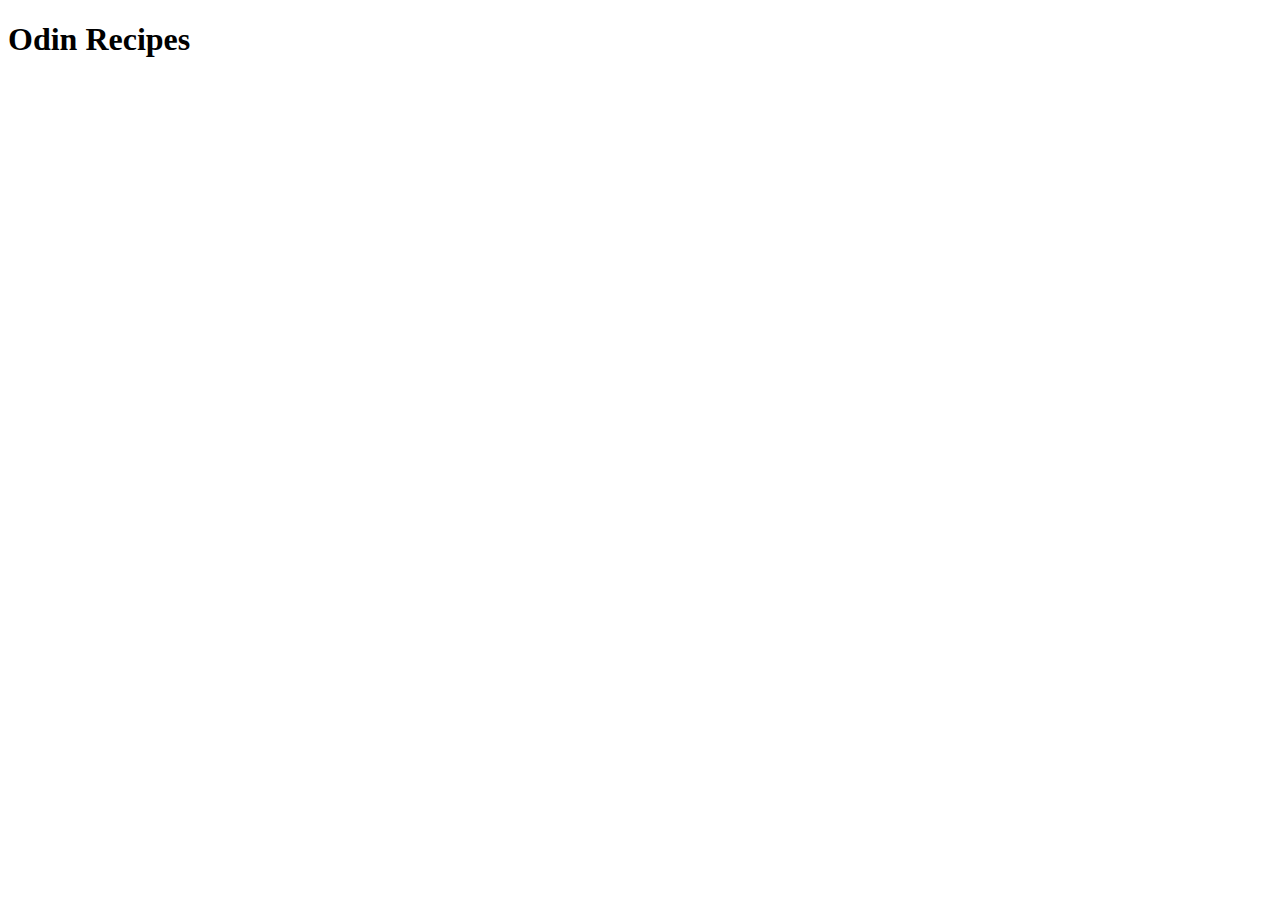
==== index.html @ ca81568f "Add "index.html"" ====
<!DOCTYPE html>
<html lang="en">
<head>
    <meta charset="UTF-8">
    <meta name="viewport" content="width=device-width, initial-scale=1.0">
    <title>Document</title>
</head>
<body>
    <h1>Odin Recipes</h1>
</body>
</html>
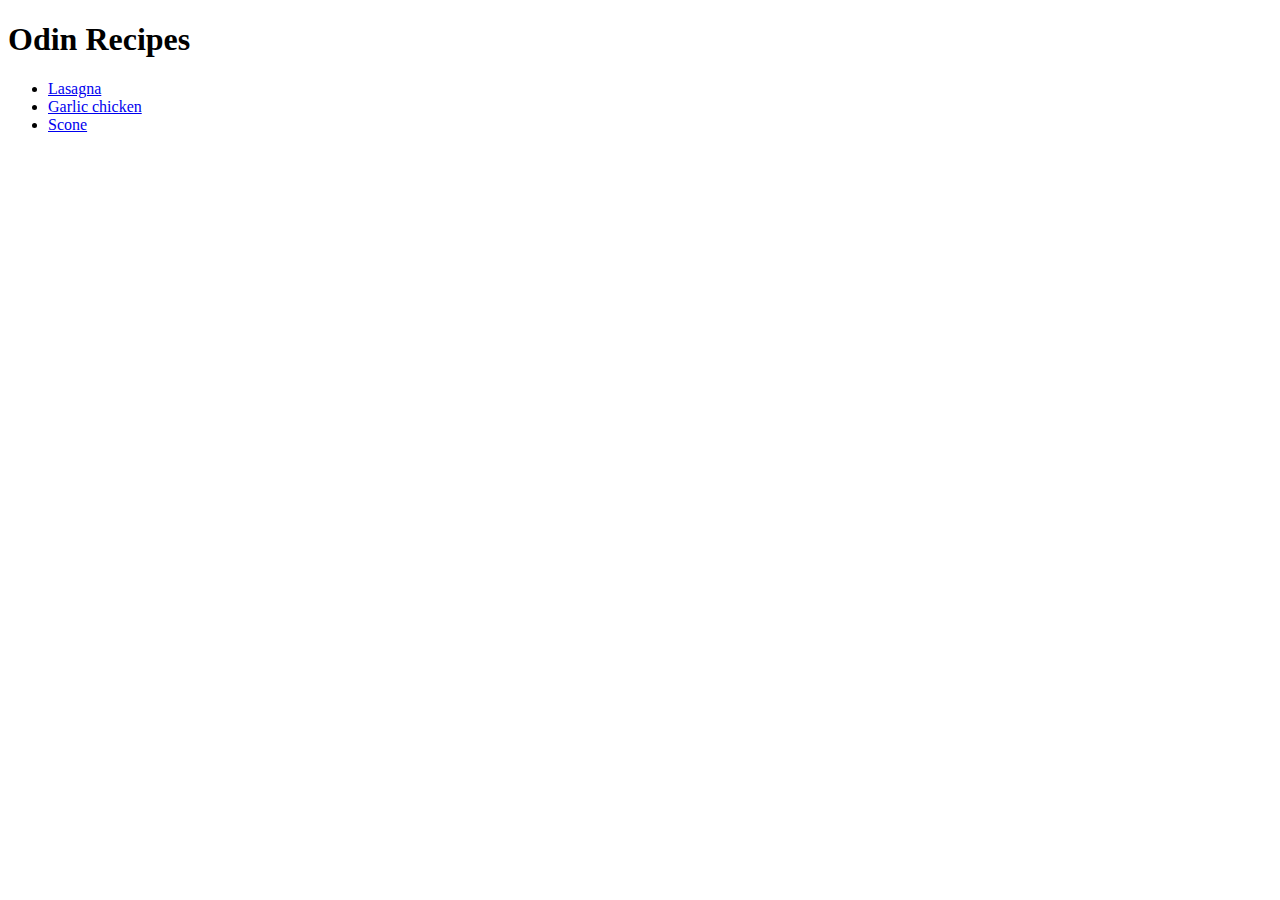
==== commit cfa83802: "Add 3 recipe page" ====
--- a/index.html
+++ b/index.html
@@ -7,5 +7,11 @@
 </head>
 <body>
     <h1>Odin Recipes</h1>
+    <ul>
+        <li><a href="./recipes/lasagna.html">Lasagna</a></li>
+        <li><a href="./recipes/garlic_chicken.html">Garlic chicken</a></li>
+        <li><a href="./recipes/scone.html">Scone</a></li>
+    </ul>
+
 </body>
 </html>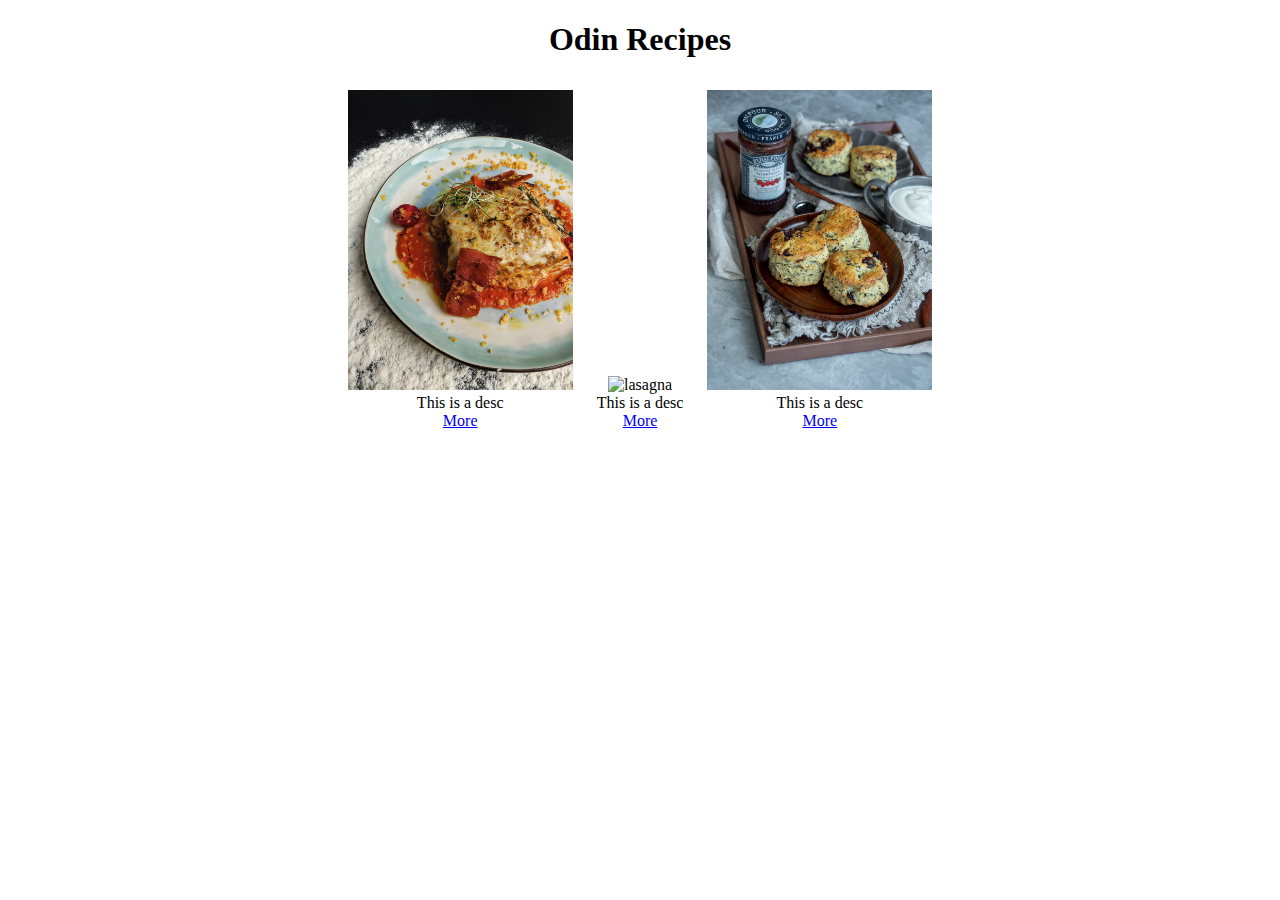
==== commit 96698ae6: "Change page structure and add basic css" ====
--- a/index.html
+++ b/index.html
@@ -3,15 +3,35 @@
 <head>
     <meta charset="UTF-8">
     <meta name="viewport" content="width=device-width, initial-scale=1.0">
+    <link rel="stylesheet" href="./css/style.css">
     <title>Document</title>
 </head>
 <body>
-    <h1>Odin Recipes</h1>
-    <ul>
-        <li><a href="./recipes/lasagna.html">Lasagna</a></li>
-        <li><a href="./recipes/garlic_chicken.html">Garlic chicken</a></li>
-        <li><a href="./recipes/scone.html">Scone</a></li>
-    </ul>
+    <header>
+        <h1>Odin Recipes</h1>
+    </header>
 
+    <main>
+        <div class="odin-foods">
+            <div class="card">
+                <div class="img-container"><img src="./images/lasagna.jpg" alt="lasagna"></div>     
+                <div class="short-description">This is a desc</div>
+                <div class="button-container"><a href="./recipes/lasagna.html">More</a></div>
+            </div>
+            <div class="card">
+                <div class="img-container"><img src="./images/garlic_chicken.jpg" alt="lasagna"></div>     
+                <div class="short-description">This is a desc</div>
+                <div class="button-container"><a href="./recipes/garlic_chicken.html">More</a></div>
+            </div>
+            <div class="card">
+                <div class="img-container"><img src="./images/scone.jpg" alt="lasagna"></div>     
+                <div class="short-description">This is a desc</div>
+                <div class="button-container"><a href="./recipes/scone.html">More</a></div>
+            </div>
+        </div>
+    </main>
+    <footer></footer>
 </body>
-</html>+</html>
+<!-- https://www.allrecipes.com/recipes/78/breakfast-and-brunch/ -->
+<!-- https://www.eatingwell.com/recipes/-->--- a/css/style.css
+++ b/css/style.css
@@ -0,0 +1,27 @@
+*,*::before,*::after{
+    box-sizing: inherit;
+}
+
+html{
+    box-sizing: border-box;
+}
+
+h1{
+    text-align: center;
+}
+
+img{
+    width: auto;
+    height: 300px;
+}
+
+.odin-foods{
+    width: 980px;
+    margin: 0px auto;
+    text-align: center;
+}
+
+div.card{
+    display: inline-block;
+    margin: 10px;
+}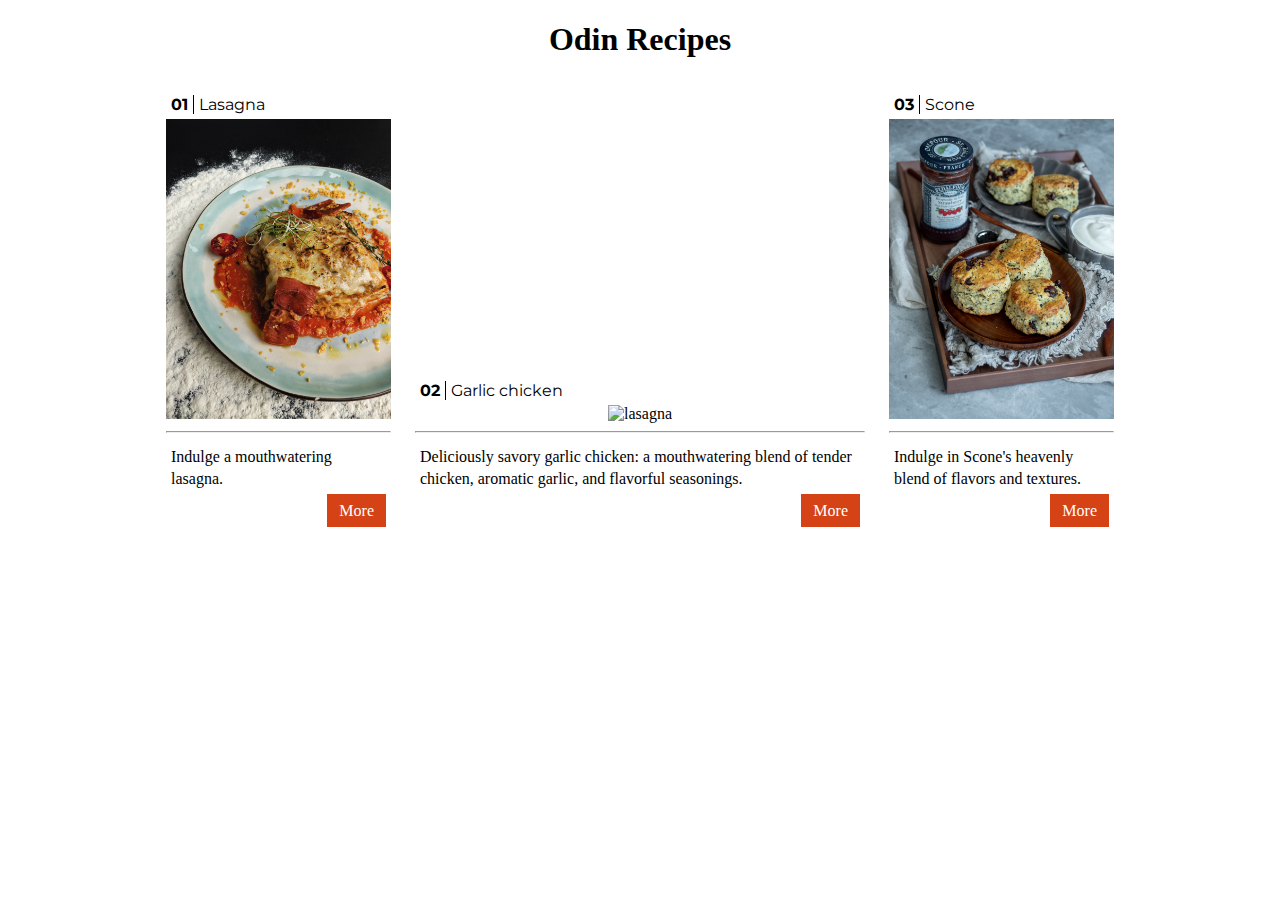
==== commit 44b14ccf: "Update index.html style" ====
--- a/index.html
+++ b/index.html
@@ -1,37 +1,50 @@
 <!DOCTYPE html>
 <html lang="en">
+
 <head>
     <meta charset="UTF-8">
     <meta name="viewport" content="width=device-width, initial-scale=1.0">
     <link rel="stylesheet" href="./css/style.css">
+    <link rel="preconnect" href="https://fonts.googleapis.com">
+    <link rel="preconnect" href="https://fonts.gstatic.com" crossorigin>
+    <link href="https://fonts.googleapis.com/css2?family=Montserrat&display=swap" rel="stylesheet">
     <title>Document</title>
 </head>
+
 <body>
     <header>
         <h1>Odin Recipes</h1>
     </header>
-
     <main>
         <div class="odin-foods">
             <div class="card">
-                <div class="img-container"><img src="./images/lasagna.jpg" alt="lasagna"></div>     
-                <div class="short-description">This is a desc</div>
+                <div class="food-label"><span class="food-num">01</span><span class="food-name">Lasagna</span></div>
+                <div class="img-container"><img src="./images/lasagna.jpg" alt="lasagna"></div>
+                <hr>
+                <div class="short description">Indulge a mouthwatering lasagna.</div>
                 <div class="button-container"><a href="./recipes/lasagna.html">More</a></div>
             </div>
             <div class="card">
-                <div class="img-container"><img src="./images/garlic_chicken.jpg" alt="lasagna"></div>     
-                <div class="short-description">This is a desc</div>
+                <div class="food-label"><span class="food-num">02</span><span class="food-name">Garlic chicken</span>
+                </div>
+                <div class="img-container"><img src="./images/garlic_chicken.jpg" alt="lasagna" /></div>
+                <hr>
+                <div class="long description">Deliciously savory garlic chicken: a mouthwatering blend of tender
+                    chicken, aromatic garlic, and flavorful seasonings.</div>
                 <div class="button-container"><a href="./recipes/garlic_chicken.html">More</a></div>
             </div>
             <div class="card">
-                <div class="img-container"><img src="./images/scone.jpg" alt="lasagna"></div>     
-                <div class="short-description">This is a desc</div>
+                <div class="food-label"><span class="food-num">03</span><span class="food-name">Scone</span></div>
+                <div class="img-container"><img src="./images/scone.jpg" alt="lasagna"></div>
+                <hr>
+                <div class="short description">Indulge in Scone's heavenly blend of flavors and textures.</div>
                 <div class="button-container"><a href="./recipes/scone.html">More</a></div>
             </div>
         </div>
     </main>
     <footer></footer>
 </body>
+
 </html>
 <!-- https://www.allrecipes.com/recipes/78/breakfast-and-brunch/ -->
 <!-- https://www.eatingwell.com/recipes/-->--- a/css/style.css
+++ b/css/style.css
@@ -1,27 +1,84 @@
-*,*::before,*::after{
+*,
+*::before,
+*::after {
     box-sizing: inherit;
 }
 
-html{
+html {
     box-sizing: border-box;
 }
 
-h1{
+body {
+    margin: 0px;
+    padding: 0px;
+}
+
+h1 {
     text-align: center;
 }
 
-img{
+img {
     width: auto;
     height: 300px;
 }
 
-.odin-foods{
-    width: 980px;
+div a{
+    background-color: hsl(14, 82%, 46%);
+    text-decoration: none;
+    color: #fff;
+    padding: 8px 12px;
+}
+
+div.card {
+    display: inline-block;
+    margin: 10px;
+    height: auto;
+}
+
+.odin-foods {
+    width: 100%;
     margin: 0px auto;
     text-align: center;
 }
 
-div.card{
-    display: inline-block;
-    margin: 10px;
+.food-label {
+    text-align: left;
+    padding: 5px;
+}
+
+.food-num,
+.food-name {
+    margin-right: 5px;
+    font-family: "Montserrat", Verdana, Geneva, Tahoma, sans-serif;
+}
+
+.food-num {
+    font-weight: bold;
+}
+
+.food-name {
+    padding-left: 5px;
+    border-left: 1px black solid;
+}
+
+.description {
+    padding: 5px;
+    text-align: left;
+    word-wrap: break-word;
+    font-family: Georgia, 'Times New Roman', Times, serif;
+    line-height: 22px;
+}
+
+.short {
+    width: 225px;
+}
+
+.long {
+    width: 450px;
+}
+
+.button-container {
+    text-align: right;
+    padding: 5px;
+    margin-top: 2px;
 }